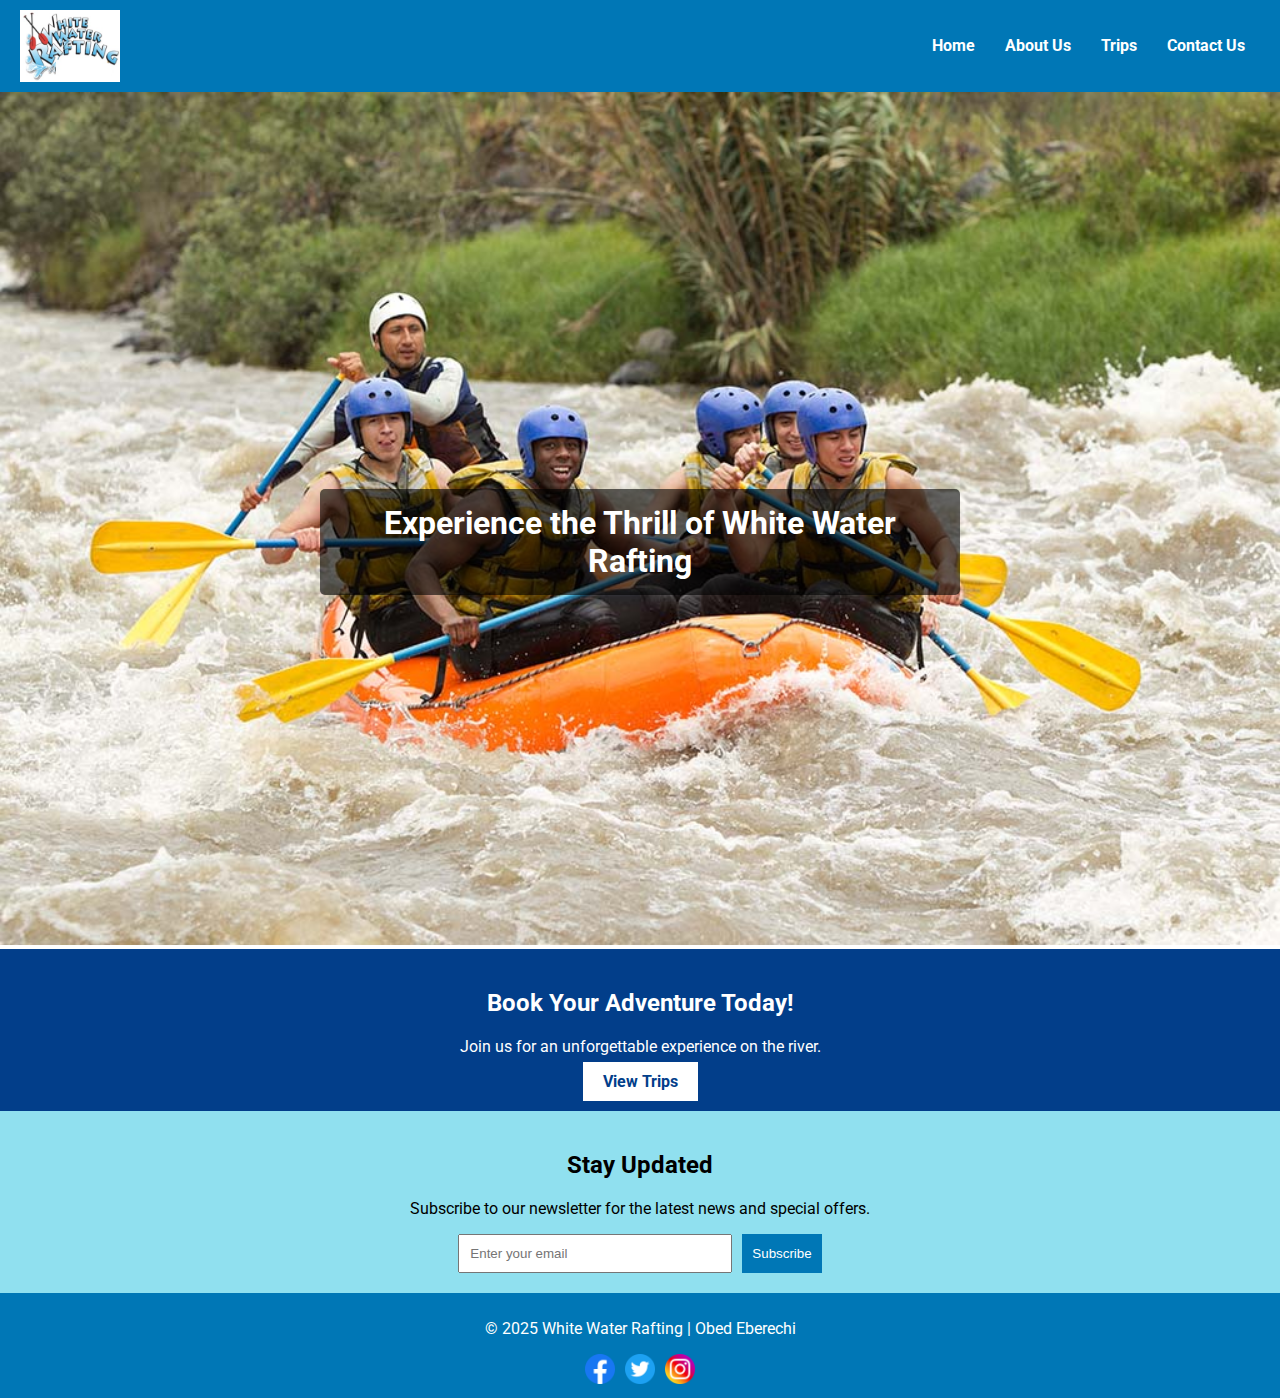
==== wwr/index.html @ ef29c113 "final submission for WDD130 rafting website" ====
<!DOCTYPE html>
<html lang="en">
<head>
    <meta charset="UTF-8">
    <meta name="viewport" content="width=device-width, initial-scale=1.0">
    <title>Home - White Water Rafting</title>
    <link rel="stylesheet" href="styles/rafting.css">
    <link rel="preconnect" href="https://fonts.googleapis.com">
    <link href="https://fonts.googleapis.com/css2?family=Roboto:wght@300;700&display=swap" rel="stylesheet">
</head>
<body>

    <!-- Header -->
    <header>
        <img src="images/logo.jpg" alt="Rafting Logo">
        <nav>
            <ul>
                <li><a href="index.html">Home</a></li>
                <li><a href="about.html">About Us</a></li>
                <li><a href="trips.html">Trips</a></li>
                <li><a href="contact.html">Contact Us</a></li>
            </ul>
        </nav>
    </header>

    <!-- Hero Section -->
    <div class="hero">
        <img src="images/hero.jpg" alt="Rafting Adventure">
        <h1>Experience the Thrill of White Water Rafting</h1>
    </div>

    <!-- Main Content -->
    <main>
        <section class="cta">
            <h2>Book Your Adventure Today!</h2>
            <p>Join us for an unforgettable experience on the river.</p>
            <a href="trips.html" class="button">View Trips</a>
        </section>

        <section class="newsletter">
            <h2>Stay Updated</h2>
            <p>Subscribe to our newsletter for the latest news and special offers.</p>
            <form>
                <input type="email" placeholder="Enter your email" required>
                <button type="submit">Subscribe</button>
            </form>
        </section>
    </main>

    <!-- Footer -->
    <footer>
        <p>© 2025 White Water Rafting | Obed Eberechi</p>
        <div class="social-media">
            <a href="#"><img src="images/facebook.png" alt="Facebook"></a>
            <a href="#"><img src="images/twitter.png" alt="Twitter"></a>
            <a href="#"><img src="images/instagram.png" alt="Instagram"></a>
        </div>
    </footer>

</body>
</html>
---- wwr/styles/rafting.css ----
/* General Styles */
body {
    font-family: 'Roboto', sans-serif;
    margin: 0;
    padding: 0;
    text-align: center;
}

header {
    display: flex;
    align-items: center;
    justify-content: space-between;
    background: #0077b6;
    padding: 10px 20px;
}

header img {
    width: 100px;
}

nav ul {
    display: flex;
    list-style: none;
    padding: 0;
}

nav ul li {
    margin: 0 15px;
}

nav ul li a {
    text-decoration: none;
    color: white;
    font-weight: bold;
}

.hero {
    position: relative;
    width: 100%;
}

.hero img {
    width: 100%;
    height: auto;
}

.hero h1 {
    position: absolute;
    top: 50%;
    left: 50%;
    transform: translate(-50%, -50%);
    color: white;
    background: rgba(0, 0, 0, 0.6);
    padding: 15px;
    border-radius: 5px;
}

.cta {
    background: #023e8a;
    color: white;
    padding: 20px;
}

.cta .button {
    background: white;
    color: #023e8a;
    padding: 10px 20px;
    text-decoration: none;
    font-weight: bold;
}

.newsletter {
    padding: 20px;
    background: #90e0ef;
}

.newsletter form {
    display: flex;
    justify-content: center;
    gap: 10px;
}

.newsletter input {
    padding: 10px;
    width: 250px;
}

.newsletter button {
    padding: 10px;
    background: #0077b6;
    color: white;
    border: none;
    cursor: pointer;
}

.contact-form form {
    display: flex;
    flex-direction: column;
    align-items: center;
    gap: 10px;
}

.contact-form input, .contact-form textarea {
    width: 80%;
    padding: 10px;
}

.contact-form button {
    background: #0077b6;
    color: white;
    padding: 10px;
    border: none;
    cursor: pointer;
}

footer {
    background: #0077b6;
    color: white;
    padding: 10px;
}

footer .social-media {
    display: flex;
    justify-content: center;
    gap: 10px;
}

footer .social-media img {
    width: 30px;
}

.trips, .adventure {
    display: flex;
    justify-content: center;
    flex-wrap: wrap;
    gap: 20px;
}

.trips figure, .adventure figure {
    text-align: center;
}

.trips img, .adventure img {
    width: 200px;
    height: auto;
    border-radius: 5px;
}

footer a {
    color: #fff; /* Match the footer text color */
    text-decoration: underline; /* Make it stand out */
}

footer a:hover {
    color: #ffcc00; /* Highlight on hover */
}
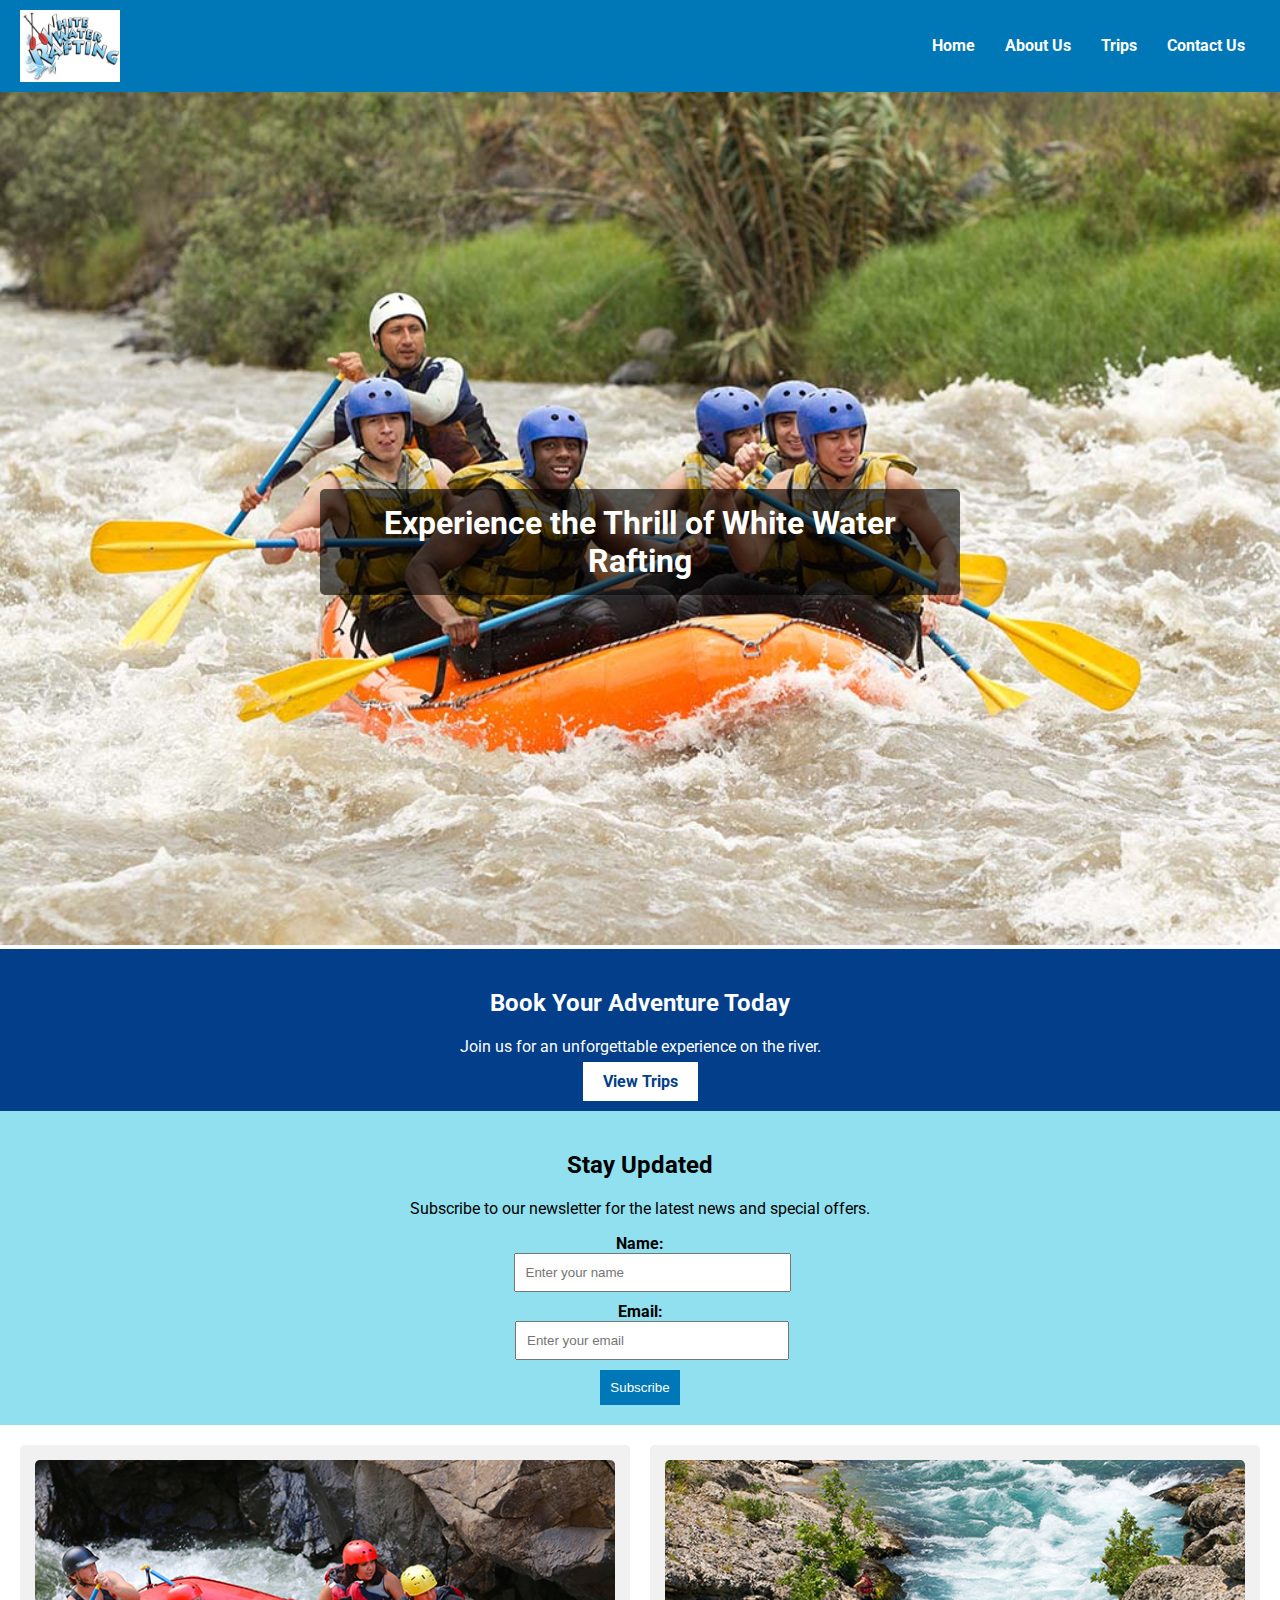
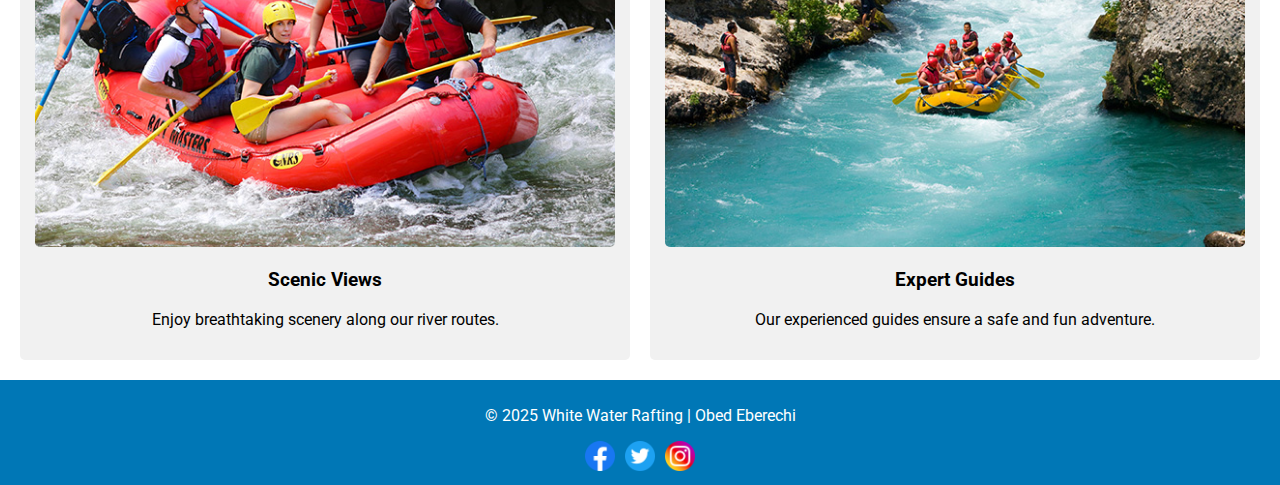
==== commit 34eae1ef: "new changes" ====
--- a/wwr/index.html
+++ b/wwr/index.html
@@ -1,61 +1,79 @@
 <!DOCTYPE html>
 <html lang="en">
 <head>
-    <meta charset="UTF-8">
-    <meta name="viewport" content="width=device-width, initial-scale=1.0">
-    <title>Home - White Water Rafting</title>
-    <link rel="stylesheet" href="styles/rafting.css">
-    <link rel="preconnect" href="https://fonts.googleapis.com">
-    <link href="https://fonts.googleapis.com/css2?family=Roboto:wght@300;700&display=swap" rel="stylesheet">
+  <meta charset="UTF-8">
+  <meta name="viewport" content="width=device-width, initial-scale=1.0">
+  <title>Home - White Water Rafting</title>
+  <meta name="description" content="Experience the thrill of white water rafting. Join us for an unforgettable river adventure and subscribe for updates.">
+  <link rel="stylesheet" href="styles/rafting.css">
+  <link rel="preconnect" href="https://fonts.googleapis.com">
+  <link href="https://fonts.googleapis.com/css2?family=Roboto:wght@300;700&display=swap" rel="stylesheet">
 </head>
 <body>
+  <header>
+    <img src="images/logo.jpg" alt="Rafting Logo">
+    <nav>
+      <ul>
+        <li><a href="index.html">Home</a></li>
+        <li><a href="about.html">About Us</a></li>
+        <li><a href="trips.html">Trips</a></li>
+        <li><a href="contact.html">Contact Us</a></li>
+      </ul>
+    </nav>
+  </header>
 
-    <!-- Header -->
-    <header>
-        <img src="images/logo.jpg" alt="Rafting Logo">
-        <nav>
-            <ul>
-                <li><a href="index.html">Home</a></li>
-                <li><a href="about.html">About Us</a></li>
-                <li><a href="trips.html">Trips</a></li>
-                <li><a href="contact.html">Contact Us</a></li>
-            </ul>
-        </nav>
-    </header>
+  <div class="hero">
+    <img src="images/hero.jpg" alt="Rafting Adventure">
+    <h1>Experience the Thrill of White Water Rafting</h1>
+  </div>
 
-    <!-- Hero Section -->
-    <div class="hero">
-        <img src="images/hero.jpg" alt="Rafting Adventure">
-        <h1>Experience the Thrill of White Water Rafting</h1>
+  <main>
+
+    <section class="cta">
+      <h2>Book Your Adventure Today</h2>
+      <p>Join us for an unforgettable experience on the river.</p>
+      <a href="trips.html" class="button">View Trips</a>
+    </section>
+    <section class="newsletter">
+      <h2>Stay Updated</h2>
+      <p>Subscribe to our newsletter for the latest news and special offers.</p>
+      <form>
+        <div>
+          <label for="subscriber-name">Name:</label>
+          <input type="text" id="subscriber-name" name="subscriber-name" placeholder="Enter your name" required>
+        </div>
+        <div>
+          <label for="subscriber-email">Email:</label>
+          <input type="email" id="subscriber-email" name="subscriber-email" placeholder="Enter your email" required>
+        </div>
+        <button type="submit">Subscribe</button>
+      </form>
+    </section>
+    <section class="grid-content">
+      <div class="grid-item">
+        <img src="images/offer1.jpg" alt="Scenic Rafting">
+        <h3>Scenic Views</h3>
+        <p>Enjoy breathtaking scenery along our river routes.</p>
+      </div>
+      <div class="grid-item">
+        <img src="images/offer2.jpg" alt="Expert Guides">
+        <h3>Expert Guides</h3>
+        <p>Our experienced guides ensure a safe and fun adventure.</p>
+      </div>
+    </section>
+  </main>
+<footer>
+    <p>© 2025 White Water Rafting | Obed Eberechi</p>
+    <div class="social-media">
+      <a href="https://www.facebook.com/whitewaterrafting" target="_blank">
+        <img src="images/facebook.png" alt="Facebook">
+      </a>
+      <a href="https://twitter.com/whitewaterraft" target="_blank">
+        <img src="images/twitter.png" alt="Twitter">
+      </a>
+      <a href="https://www.instagram.com/whitewaterrafting" target="_blank">
+        <img src="images/instagram.png" alt="Instagram">
+      </a>
     </div>
-
-    <!-- Main Content -->
-    <main>
-        <section class="cta">
-            <h2>Book Your Adventure Today!</h2>
-            <p>Join us for an unforgettable experience on the river.</p>
-            <a href="trips.html" class="button">View Trips</a>
-        </section>
-
-        <section class="newsletter">
-            <h2>Stay Updated</h2>
-            <p>Subscribe to our newsletter for the latest news and special offers.</p>
-            <form>
-                <input type="email" placeholder="Enter your email" required>
-                <button type="submit">Subscribe</button>
-            </form>
-        </section>
-    </main>
-
-    <!-- Footer -->
-    <footer>
-        <p>© 2025 White Water Rafting | Obed Eberechi</p>
-        <div class="social-media">
-            <a href="#"><img src="images/facebook.png" alt="Facebook"></a>
-            <a href="#"><img src="images/twitter.png" alt="Twitter"></a>
-            <a href="#"><img src="images/instagram.png" alt="Instagram"></a>
-        </div>
-    </footer>
-
-</body>
-</html>
+  </footer>
+  --- a/wwr/styles/rafting.css
+++ b/wwr/styles/rafting.css
@@ -4,47 +4,47 @@
     margin: 0;
     padding: 0;
     text-align: center;
-}
-
-header {
+  }
+  
+  header {
     display: flex;
     align-items: center;
     justify-content: space-between;
     background: #0077b6;
     padding: 10px 20px;
-}
-
-header img {
+  }
+  
+  header img {
     width: 100px;
-}
-
-nav ul {
+  }
+  
+  nav ul {
     display: flex;
     list-style: none;
     padding: 0;
-}
-
-nav ul li {
+  }
+  
+  nav ul li {
     margin: 0 15px;
-}
-
-nav ul li a {
+  }
+  
+  nav ul li a {
     text-decoration: none;
     color: white;
     font-weight: bold;
-}
-
-.hero {
+  }
+  
+  .hero {
     position: relative;
     width: 100%;
-}
-
-.hero img {
-    width: 100%;
-    height: auto;
-}
-
-.hero h1 {
+  }
+  
+  .hero img {
+    width: 100%;
+    height: auto;
+  }
+  
+  .hero h1 {
     position: absolute;
     top: 50%;
     left: 50%;
@@ -53,104 +53,300 @@
     background: rgba(0, 0, 0, 0.6);
     padding: 15px;
     border-radius: 5px;
-}
-
-.cta {
+  }
+  
+  .cta {
     background: #023e8a;
     color: white;
     padding: 20px;
-}
-
-.cta .button {
+  }
+  
+  .cta .button {
     background: white;
     color: #023e8a;
     padding: 10px 20px;
     text-decoration: none;
     font-weight: bold;
-}
-
-.newsletter {
+  }
+  
+  .newsletter {
     padding: 20px;
     background: #90e0ef;
-}
-
-.newsletter form {
-    display: flex;
-    justify-content: center;
+  }
+  
+  .newsletter form {
+    display: flex;
+    flex-direction: column;
+    align-items: center;
     gap: 10px;
-}
-
-.newsletter input {
-    padding: 10px;
-    width: 250px;
-}
-
-.newsletter button {
+    max-width: 400px;
+    margin: 0 auto;
+  }
+  
+  .newsletter label {
+    font-weight: bold;
+  }
+  
+  .newsletter input {
+    padding: 10px;
+    width: 100%;
+  }
+  
+  .newsletter button {
     padding: 10px;
     background: #0077b6;
     color: white;
     border: none;
     cursor: pointer;
-}
-
-.contact-form form {
+  }
+  
+  .grid-content {
+    display: grid;
+    grid-template-columns: repeat(auto-fit, minmax(250px, 1fr));
+    gap: 20px;
+    padding: 20px;
+  }
+  
+  .grid-item {
+    background: #f1f1f1;
+    padding: 15px;
+    border-radius: 5px;
+  }
+  
+  .grid-item img {
+    width: 100%;
+    height: auto;
+    border-radius: 5px;
+  }
+  
+  .contact-form form {
     display: flex;
     flex-direction: column;
     align-items: center;
     gap: 10px;
-}
-
-.contact-form input, .contact-form textarea {
+    max-width: 500px;
+    margin: 0 auto;
+  }
+  
+  .contact-form label {
+    font-weight: bold;
+  }
+  
+  .contact-form input,
+  .contact-form textarea {
     width: 80%;
     padding: 10px;
-}
-
-.contact-form button {
+  }
+  
+  .contact-form button {
     background: #0077b6;
     color: white;
     padding: 10px;
     border: none;
     cursor: pointer;
-}
+  }
+  
+  footer {
+    background: #0077b6;
+    color: white;
+    padding: 10px;
+  }
+  
+  footer .social-media {
+    display: flex;
+    justify-content: center;
+    gap: 10px;
+  }
+  
+  footer .social-media img {
+    width: 30px;
+  }
+  
+  .trips, .adventure {
+    display: flex;
+    justify-content: center;
+    flex-wrap: wrap;
+    gap: 20px;
+  }
+  
+  .trips figure, .adventure figure {
+    text-align: center;
+  }
+  
+  .trips img, .adventure img {
+    width: 200px;
+    height: auto;
+    border-radius: 5px;
+  }
+  
+  footer a {
+    color: #fff;
+    text-decoration: underline;
+  }
+  
+  footer a:hover {
+    color: #ffcc00;
+  }
+  
+  .blue-box {
+    position: absolute;
+    bottom: 10%;
+    left: 5%;
+    width: 90%;
+    background-color: rgba(0, 123, 255, 0.8);
+    padding: 20px;
+    border-radius: 5px;
+    z-index: 5;
+  }
+  
+  .blue-box article {
+    display: flex;
+    align-items: center;
+  }
+  
+  .blue-box article img {
+    width: 150px;
+    height: auto;
+    border: 2px solid white;
+    border-radius: 5px;
+    margin-left: 15px;
+    margin-right: 0;
+    order: 2;
+  }
+  
+  .blue-box article p {
+    flex: 1;
+    font-size: 1rem;
+    line-height: 1.5;
+    color: #fff;
+  }
+  
+  .history-container {
+    display: flex;
+    align-items: center;
+    justify-content: center;
+    text-align: justify;
+    gap: 20px;
+    flex-wrap: wrap;
+  }
+  
+  .history-text {
+    width: 40%;
+  }
+  
+  .history-image {
+    width: 15%;
+    max-width: 150px;
+    height: auto;
+  }
+  
+  .history {
+    display: flex;
+    align-items: center;
+    justify-content: space-between;
+    padding: 20px;
+    border-radius: 10px;
+    max-width: 90%;
+    margin: auto;
+    flex-wrap: wrap;
+  }
+  
+  .adventure {
+    text-align: center;
+    margin-bottom: 30px;
+  }
+  
+  .adventure h2 {
+    text-align: center;
+    margin-bottom: 15px;
+  }
+  
+  .adventure-container {
+    display: flex;
+    justify-content: center;
+    gap: 15px;
+    flex-wrap: wrap;
+  }
+  
+  .adventure-container figure {
+    text-align: center;
+  }
+  
+  .adventure-container img {
+    width: 150px;
+    height: auto;
+    border-radius: 5px;
+  }
+  
+  .trip-summary {
+    padding: 20px;
+  }
+  
+  .trip-summary table {
+    width: 90%;
+    margin: 0 auto;
+    border-collapse: collapse;
+  }
+  
+  .trip-summary th,
+  .trip-summary td {
+    border: 1px solid #ddd;
+    padding: 8px;
+  }
+  
+  .trip-summary th {
+    background: #023e8a;
+    color: white;
+  }
+  
+  .trips-cta {
+    padding: 20px;
+    background: #90e0ef;
+  }
+  
+  .trips-cta .button {
+    background: #0077b6;
+    color: white;
+    padding: 10px 20px;
+    text-decoration: none;
+    font-weight: bold;
+  }
 
-footer {
-    background: #0077b6;
-    color: white;
-    padding: 10px;
-}
-
-footer .social-media {
+  footer .social-media {
     display: flex;
     justify-content: center;
     gap: 10px;
-}
-
-footer .social-media img {
+  }
+  
+  footer .social-media img {
     width: 30px;
-}
-
-.trips, .adventure {
+  }
+  
+.contact-images {
     display: flex;
     justify-content: center;
     flex-wrap: wrap;
     gap: 20px;
-}
-
-.trips figure, .adventure figure {
-    text-align: center;
-}
-
-.trips img, .adventure img {
-    width: 200px;
-    height: auto;
-    border-radius: 5px;
-}
-
-footer a {
-    color: #fff; /* Match the footer text color */
-    text-decoration: underline; /* Make it stand out */
-}
-
-footer a:hover {
-    color: #ffcc00; /* Highlight on hover */
-}
+    padding: 20px;
+  }
+  
+  .contact-images figure {
+    flex: 1 1 300px;
+    margin: 0;
+  }
+  
+  .contact-images img {
+    width: 100%;
+    max-width: 300px;
+    border-radius: 5px;
+    display: block;
+    margin: 0 auto;
+  }
+  
+  .contact-images figcaption {
+    margin-top: 5px;
+    font-size: 0.9rem;
+    color: #333;
+  }
+  
+  